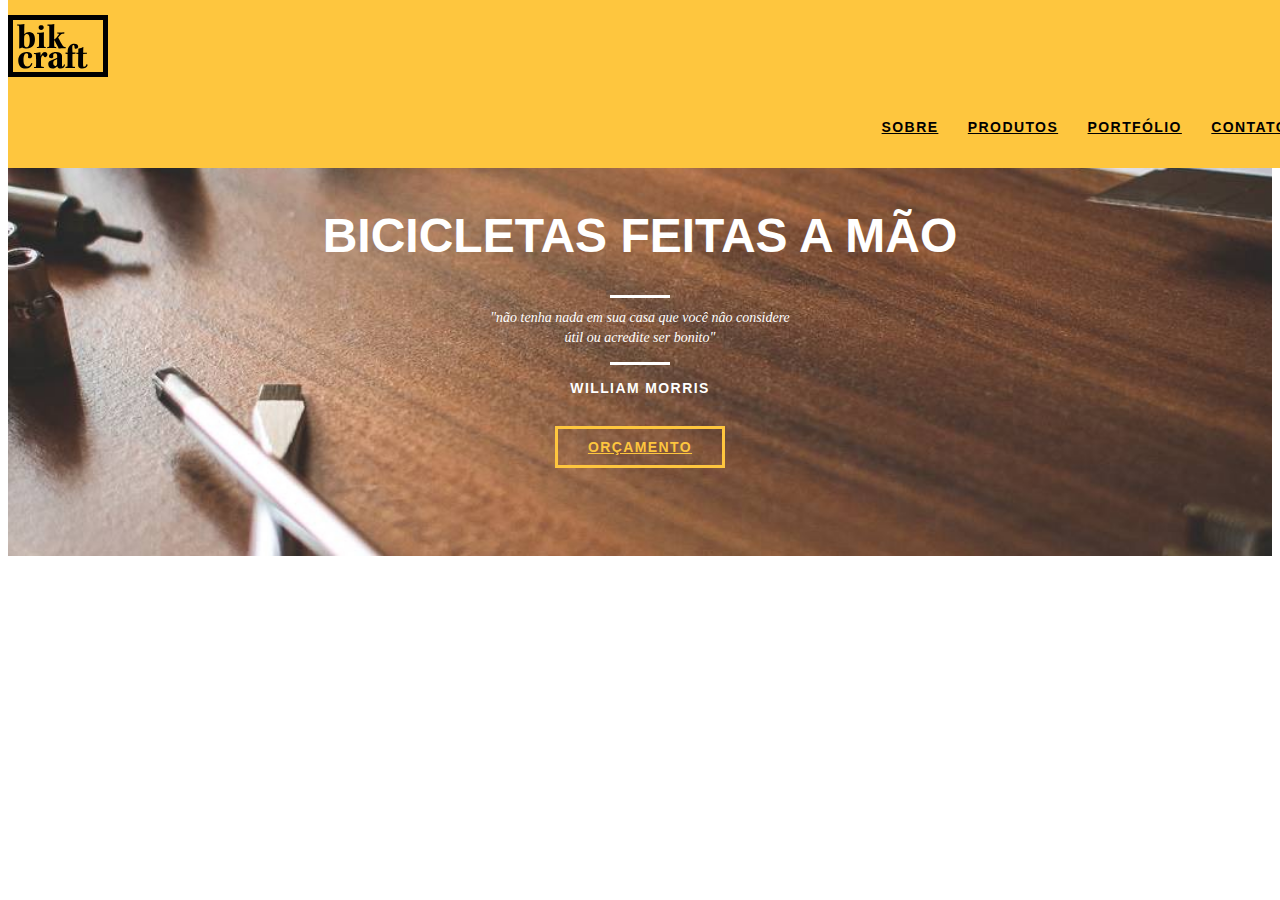
==== webBikcraft/index.html @ 849d3d32 "Introdução - Home" ====
<!DOCTYPE html>
<html lang="pt-br">
<head>
  <meta charset="UTF-8">
  <meta name="viewport" content="width=device-width, initial-scale=1.0">
  <title>Bikcraft</title>

  <!-- Estilos CSS-->
  <link rel="stylesheet" href="css/normalize.css">
  <link rel="stylesheet" href="css/reset.css">
  <link rel="stylesheet" href="css/grid.css">
  <link rel="stylesheet" href="css/style.css">
  
</head>
<body>

  <!-- HEADER -->
  <header class="header">
    <div class="container">
      <a href="index.html" class="grid-4">
        <img src="img/bikcraft.svg" alt="Bikcraft">
      </a>
      <nav class="grid-12 header_menu">
        <ul>
          <li><a href="about.html">Sobre</a></li>
          <li><a href="products.html">Produtos</a></li>
          <li><a href="portfolio.html">Portfólio</a></li>
          <li><a href="contact.html">Contato</a></li>
        </ul>
      </nav>
    </div>
  </header>

  <!-- INTRODUCTION -->
  <section class="introduction">
    <div class="container">
      <h1>Bicicletas Feitas a Mão</h1>
      <blockquote class="quote-external">
        <p>
          "não tenha nada em sua casa que você nâo considere útil ou acredite ser bonito"
        </p>
        <cite>WILLIAM MORRIS</cite>
      </blockquote>
      <a href="products.html" class="btn">Orçamento</a>
    </div>
  </section>

</body>
</html>
---- webBikcraft/css/style.css ----
/* GENERAL STYLES */

body {
  font-family: Arial, Helvetica, sans-serif;
}

p {
  font-family: Georgia, 'Times New Roman', Times, serif;
  font-size: 14px;
  line-height: 20px;
}

.btn {
  border: 3px solid #fec63e; 
  padding: 10px 30px;
  color: #fec63e;
  font-size: 14px;
  line-height: 20px;
  text-transform: uppercase;
  font-weight: bold;
  letter-spacing: .1em;
}

.btn:hover {
  color: #fff;
  border-color:#fff;
}

/* HEADER */
.header {
  position: fixed;
  top: 0;
  width: 100%;
  background: #fec63e;
  padding: 15px 0;
}

.header_menu {
  text-align: right;
}

.header_menu ul li {
  display: inline-block;
  margin-left: 25px;
  margin-top: 20px;
}

.header_menu ul li  a {
  color: #000;
  font-weight: bold;
  text-transform: uppercase;
  letter-spacing: .1em;
  font-size: 14px;
  line-height: 20px;
  padding: 10px 0;
}

.header_menu ul li  a:hover {
  color: #FFF;
}

/* INTRODUCTION */
.introduction {
  width: 100%;
  height: 380px;
  background: url("../img/bg.jpg") no-repeat center;
  background-size: cover;
  margin-top: 96px;
  text-align: center;
  padding-top: 80px;
}

.introduction h1 {
  font-size: 48px;
  color: #FFF;
  font-weight: bold;
  text-transform: uppercase;
}

.quote-external {
  max-width: 320px;
  margin: 0 auto;
  margin-bottom: 40px;
  color: white;
}

.quote-external p {
  font-style: italic;
}

.quote-external p:before, .quote-external p:after {
  content: "";
  display: block;
  width: 60px;
  height: 3px;
  background: #fff;
  margin: 14px auto 10px auto;
}

.quote-external cite {
  font-style: normal;
  font-weight: bold;
  font-size: 14px;
  letter-spacing: .1em;
}
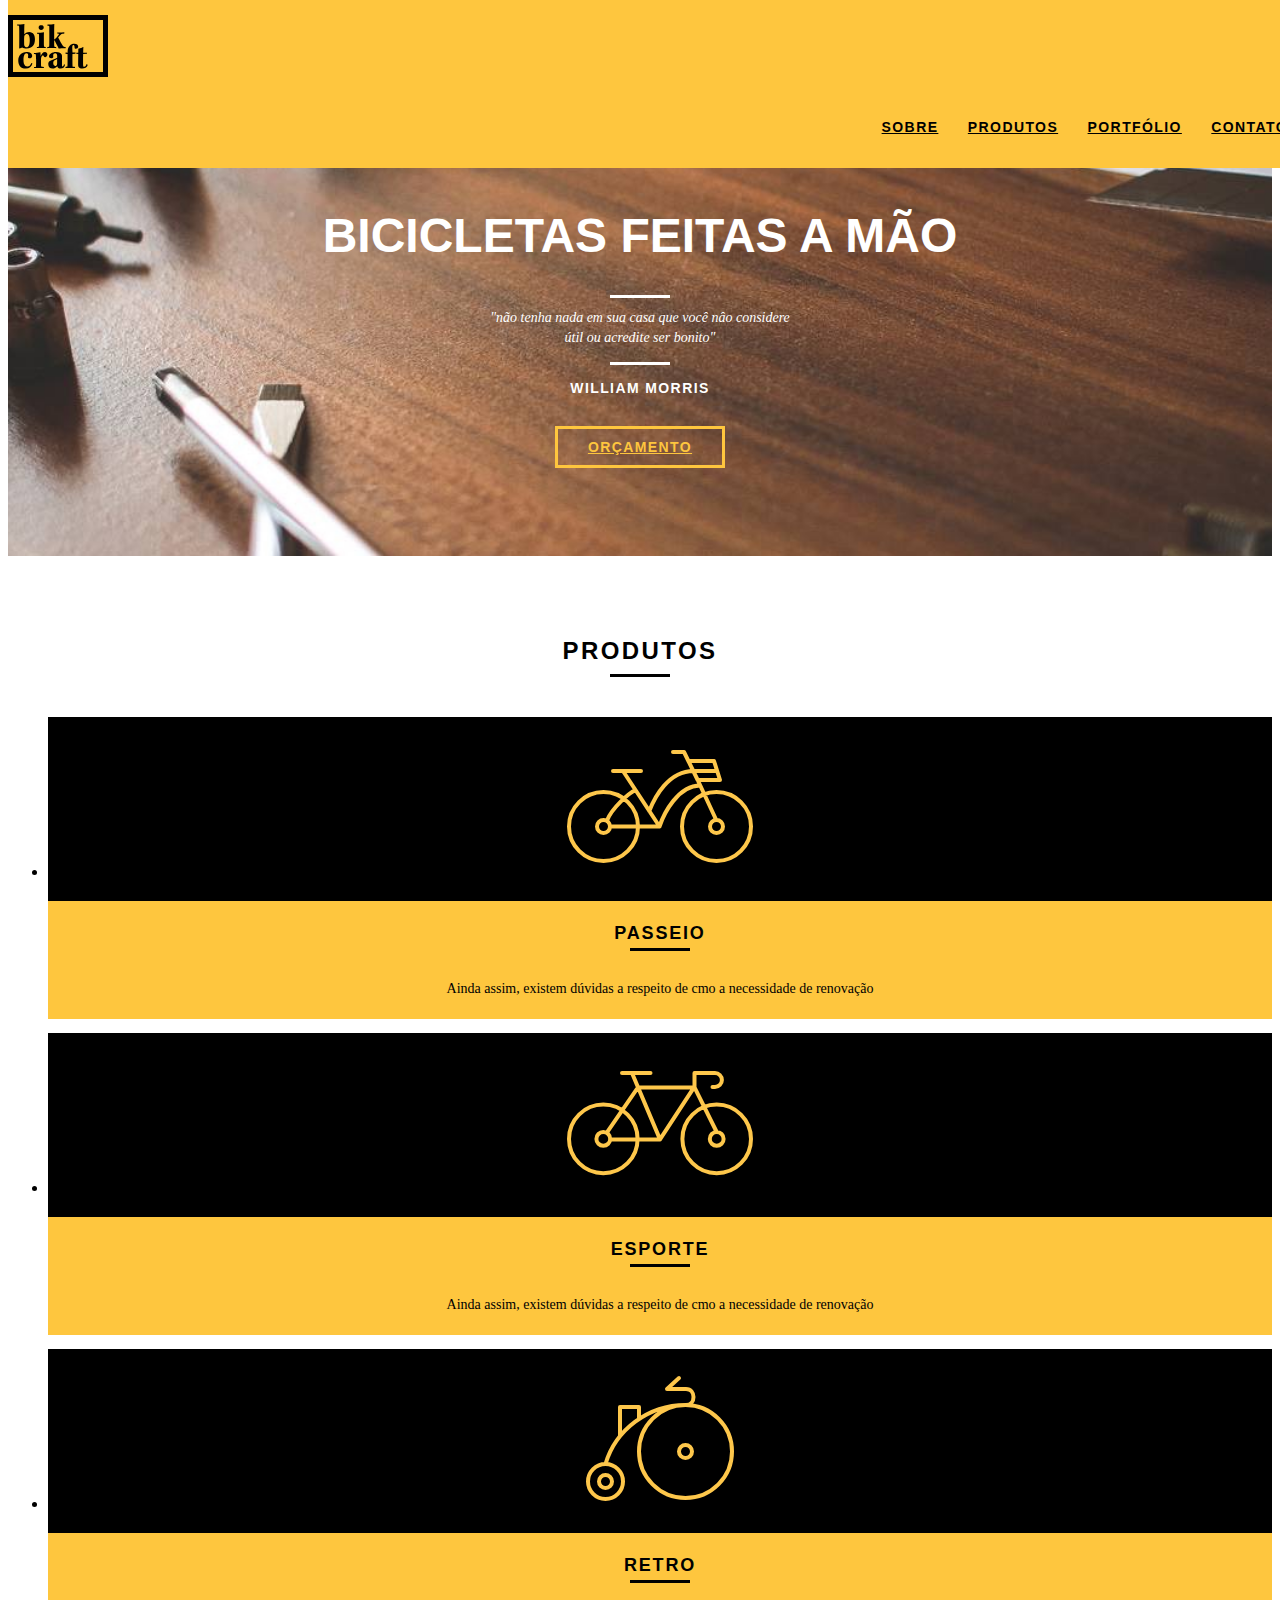
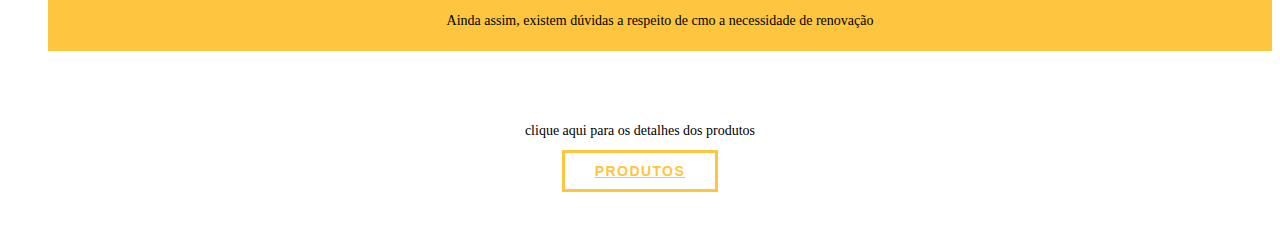
==== commit dee07406: "Produtos - Home" ====
--- a/webBikcraft/index.html
+++ b/webBikcraft/index.html
@@ -45,5 +45,43 @@
     </div>
   </section>
 
+   <!--  Products -->
+  <section class="products container"> 
+    <h2 class="subtitle">Produtos</h2>
+    <ul class="products_list">
+      
+      <!-- List of walking products -->
+      <li class="grid-1-3">
+        <div class="products_icone">
+          <img src="img/produtos/passeio.svg" alt="Bikcraft Passeio">
+        </div>
+        <h3>Passeio</h3>
+        <p>Ainda assim, existem dúvidas a respeito de cmo a necessidade de renovação</p>
+      </li>
+
+      <!-- List of sport products -->
+      <li class="grid-1-3">
+        <div class="products_icone"> 
+          <img src="img/produtos/esporte.svg" alt="Bikcraft Esporte">
+        </div>
+        <h3>Esporte</h3>
+        <p>Ainda assim, existem dúvidas a respeito de cmo a necessidade de renovação</p>
+      </li>
+
+      <!-- List of retro products -->
+      <li class="grid-1-3">
+        <div class="products_icone">
+          <img src="img/produtos/retro.svg" alt="Bikcraft Retro">
+        </div>
+        <h3>Retro</h3>
+        <p>Ainda assim, existem dúvidas a respeito de cmo a necessidade de renovação</p>
+      </li>
+    </ul>
+
+    <div class="call-to-action">
+      <p>clique aqui para os detalhes dos produtos</p>
+      <a href="products.html" class="btn btn-dark" >Produtos</a>
+    </div>
+  </section>
 </body>
 </html>--- a/webBikcraft/css/style.css
+++ b/webBikcraft/css/style.css
@@ -26,6 +26,31 @@
   border-color:#fff;
 }
 
+.btn.btn-dark:hover {
+  color: #000;
+  border-color:#000;
+}
+
+.subtitle{
+  font-size: 24px;
+  line-height: 30px;
+  font-weight: bold;
+  letter-spacing: .1em;
+  color: #000;
+  text-transform: uppercase;
+  text-align: center;
+  margin-bottom: 40px;
+}
+
+.subtitle:after {
+  content: "";
+  display: block;
+  width: 60px;
+  height: 3px;
+  background: #000;
+  margin: 8px auto ;
+}
+
 /* HEADER */
 .header {
   position: fixed;
@@ -33,6 +58,7 @@
   width: 100%;
   background: #fec63e;
   padding: 15px 0;
+  z-index: 10;
 }
 
 .header_menu {
@@ -103,3 +129,51 @@
   font-size: 14px;
   letter-spacing: .1em;
 }
+
+
+/* PRODUCTS */
+.products {
+  padding: 60px 0;
+}
+
+.products_list li {
+  background: #fec63e;
+  text-align: center;
+}
+
+.products_list li  h3 {
+  font-weight: bold;
+  font-size: 18px;
+  line-height: 25px;
+  text-transform: uppercase;
+  letter-spacing: .1em;
+  margin-top: 20px;
+}
+
+.products_list li  h3:after {
+  content: "";
+  display: block;
+  width: 60px;
+  height: 3px;
+  background: #000;
+  margin: 2px auto ;
+}
+
+.products_list li  p {
+  padding: 10px 20px 20px 20px;
+}
+
+.products_icone {
+  background: #000;
+  padding: 20px;
+}
+
+.call-to-action {
+  padding-top: 40px;
+  text-align: center;
+  clear: both;
+}
+
+.call-to-action p {
+  margin-bottom: 20PX;
+}
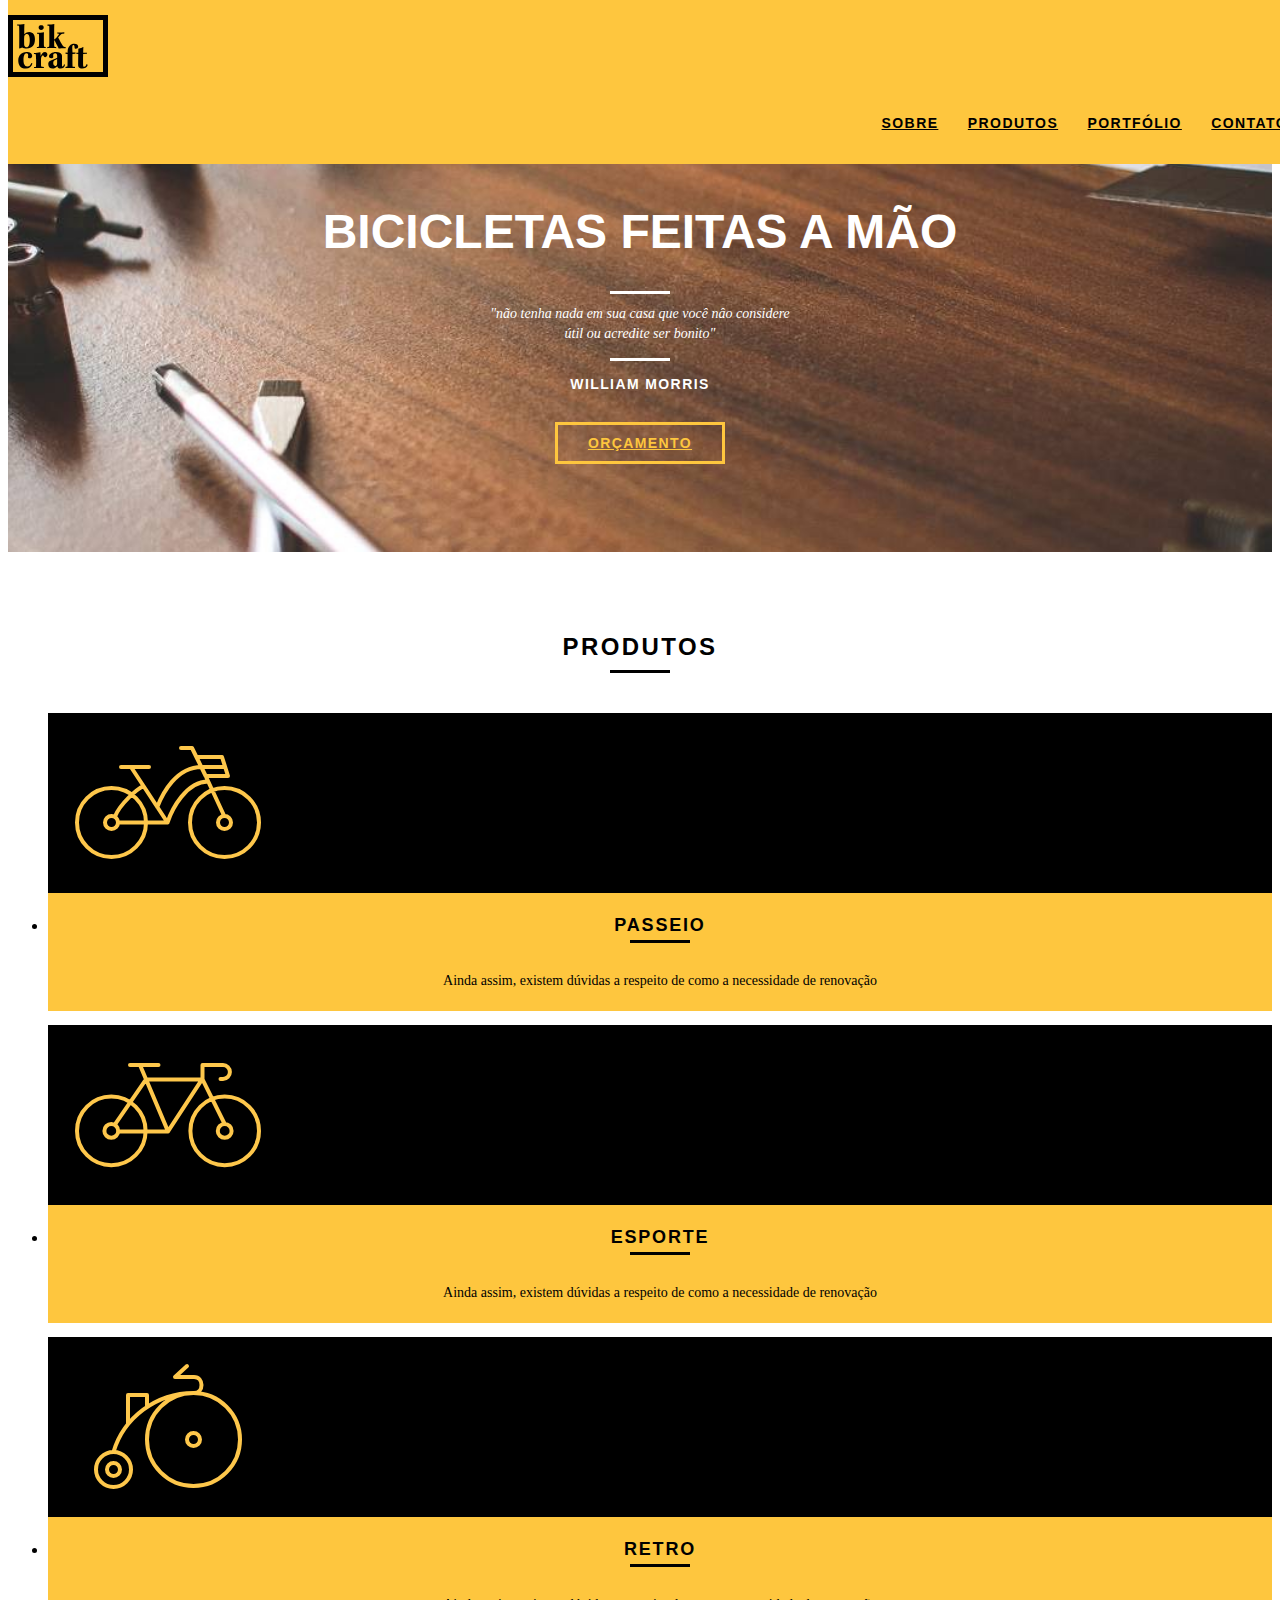
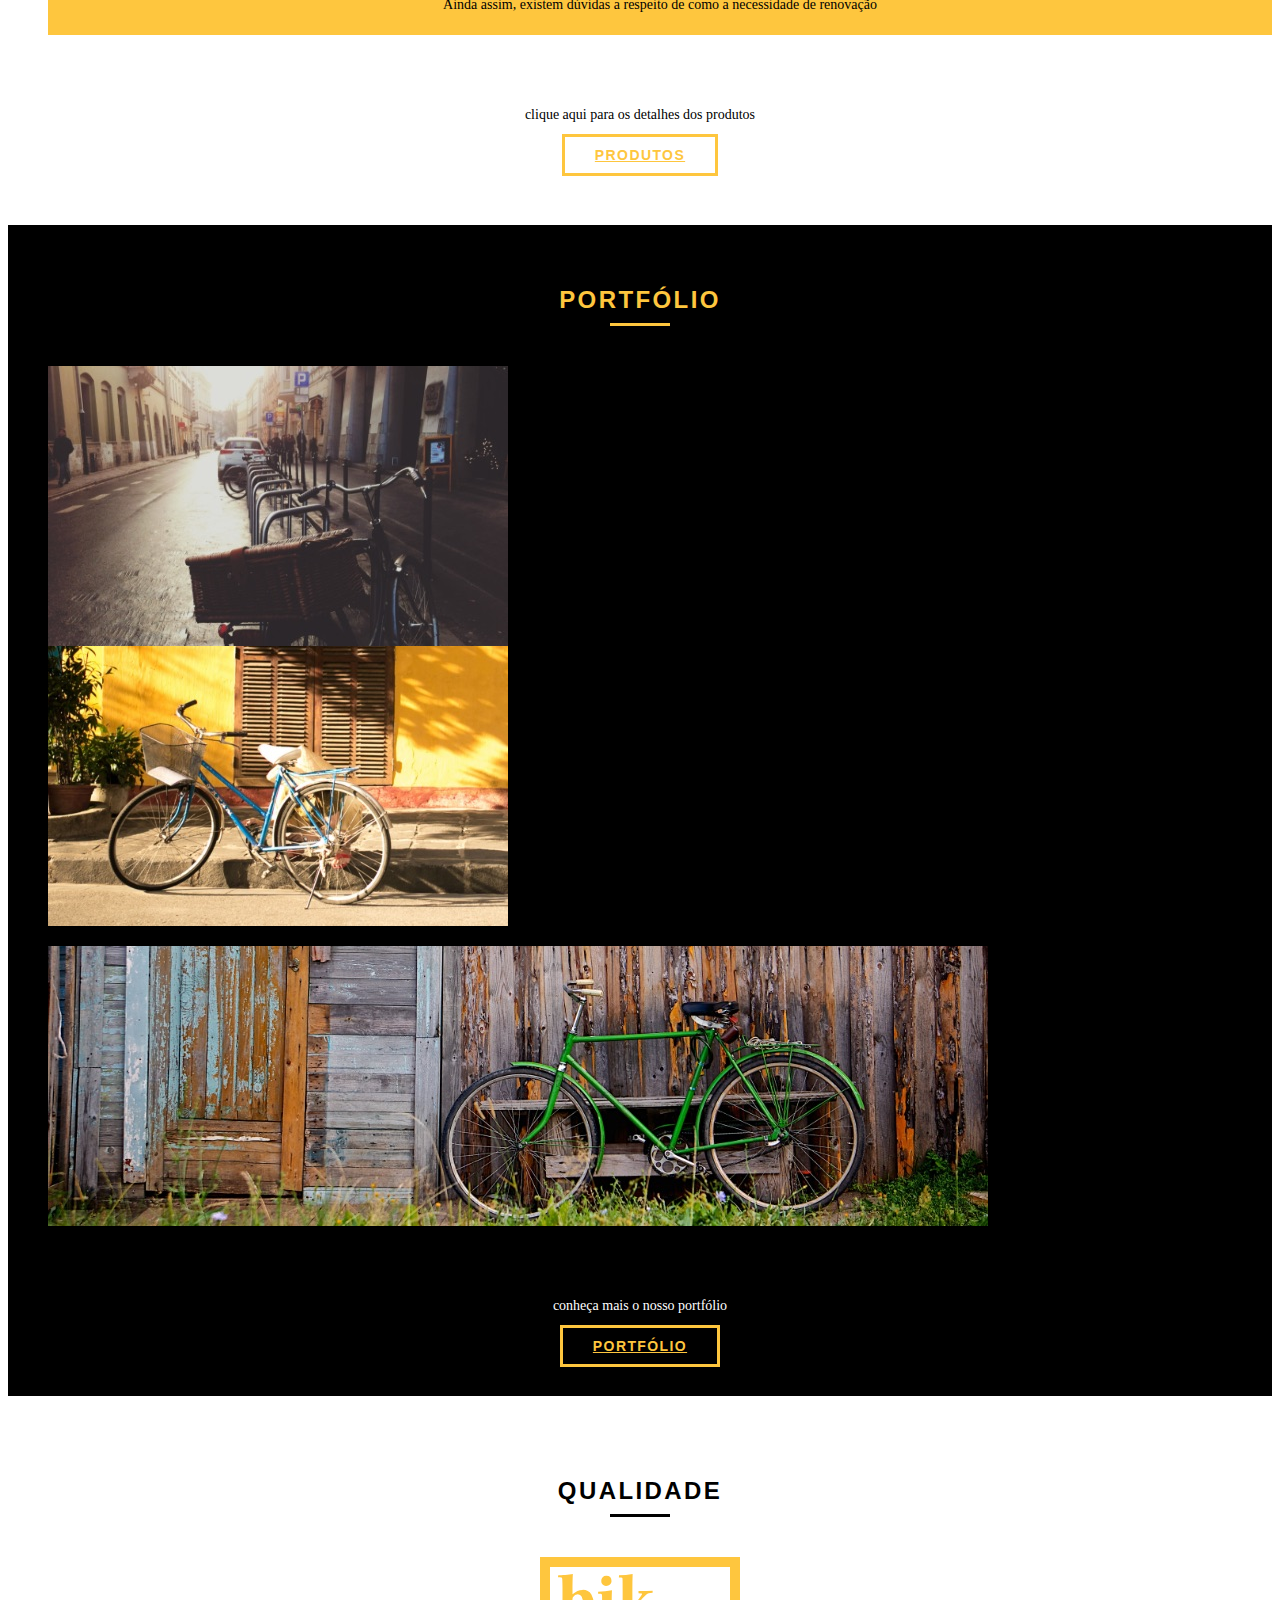
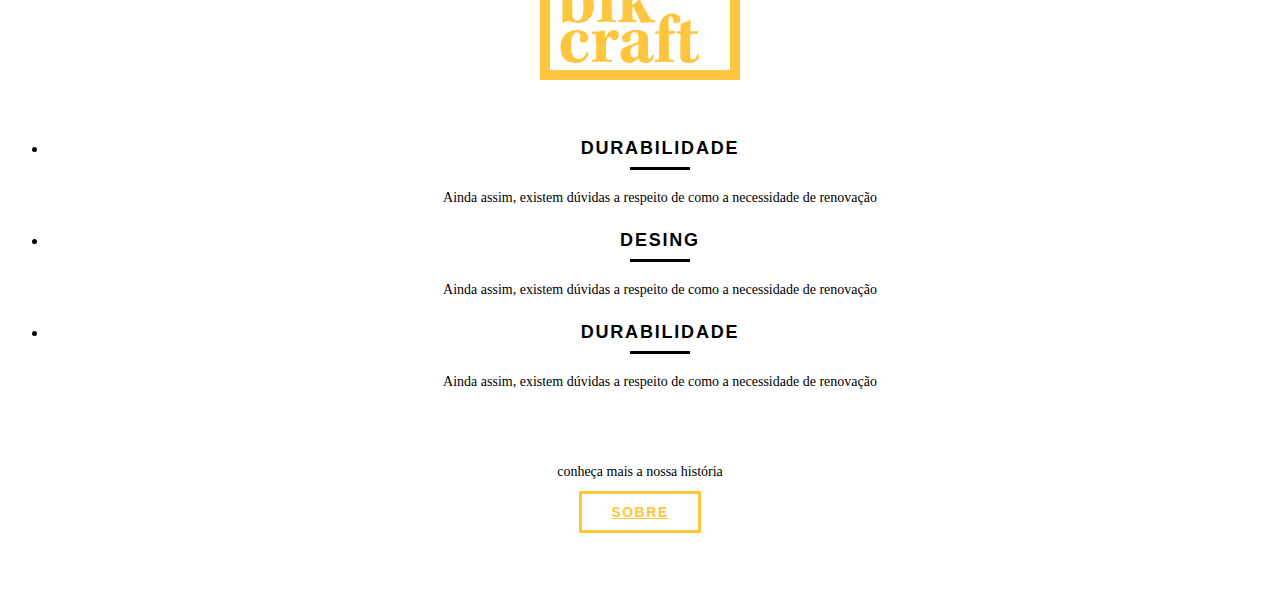
==== commit 84c53b9b: "Qualidade - Home" ====
--- a/webBikcraft/index.html
+++ b/webBikcraft/index.html
@@ -56,7 +56,7 @@
           <img src="img/produtos/passeio.svg" alt="Bikcraft Passeio">
         </div>
         <h3>Passeio</h3>
-        <p>Ainda assim, existem dúvidas a respeito de cmo a necessidade de renovação</p>
+        <p>Ainda assim, existem dúvidas a respeito de como a necessidade de renovação</p>
       </li>
 
       <!-- List of sport products -->
@@ -65,7 +65,7 @@
           <img src="img/produtos/esporte.svg" alt="Bikcraft Esporte">
         </div>
         <h3>Esporte</h3>
-        <p>Ainda assim, existem dúvidas a respeito de cmo a necessidade de renovação</p>
+        <p>Ainda assim, existem dúvidas a respeito de como a necessidade de renovação</p>
       </li>
 
       <!-- List of retro products -->
@@ -74,7 +74,7 @@
           <img src="img/produtos/retro.svg" alt="Bikcraft Retro">
         </div>
         <h3>Retro</h3>
-        <p>Ainda assim, existem dúvidas a respeito de cmo a necessidade de renovação</p>
+        <p>Ainda assim, existem dúvidas a respeito de como a necessidade de renovação</p>
       </li>
     </ul>
 
@@ -83,5 +83,52 @@
       <a href="products.html" class="btn btn-dark" >Produtos</a>
     </div>
   </section>
+
+  <!-- Portfolio -->
+  <section class="portfolio">
+    <div class="container">
+      <h2 class="subtitle">Portfólio</h2>
+      <ul class="portfolio_list">
+        <li class="grid-8"><img src="img/portfolio/retro.jpg" alt="Bicicleta Retro"></li>
+        <li class="grid-8"><img src="img/portfolio/passeio.jpg" alt="Bicicleta Passeio"></li>
+        <li class="grid-16"><img src="img/portfolio/esporte.jpg" alt="Bicicleta Esporte"></li>
+      </ul>
+
+      <div class="call-to-action">
+        <p>conheça mais o nosso portfólio</p>
+        <a href="portfolio.html" class="btn" >Portfólio</a>
+      </div>
+    </div>
+  </section>
+
+  <!-- Qualit -->
+  <section class="quality container">
+    <h2 class="subtitle">Qualidade</h2>
+    <img src="img/bikcraft-qualidade.svg" alt="Bikcraft Qualidade">
+    <ul class="quality_list">
+      <!-- Durability -->
+      <li class="grid-1-3">
+        <h3>Durabilidade</h3>
+        <p>Ainda assim, existem dúvidas a respeito de como a necessidade de renovação</p>
+      </li>
+
+      <!-- Desing -->
+      <li class="grid-1-3">
+        <h3>Desing</h3>
+        <p>Ainda assim, existem dúvidas a respeito de como a necessidade de renovação</p>
+      </li>
+
+      <!-- Sustainability -->
+      <li class="grid-1-3">
+        <h3>Durabilidade</h3>
+        <p>Ainda assim, existem dúvidas a respeito de como a necessidade de renovação</p>
+      </li>
+    </ul>
+
+    <div class="call-to-action">
+      <p>conheça mais a nossa história</p>
+      <a href="about.html" class="btn btn-dark" >Sobre</a>
+    </div>
+  </section>
 </body>
 </html>--- a/webBikcraft/css/style.css
+++ b/webBikcraft/css/style.css
@@ -8,6 +8,10 @@
   font-family: Georgia, 'Times New Roman', Times, serif;
   font-size: 14px;
   line-height: 20px;
+}
+
+img {
+  display: block;
 }
 
 .btn {
@@ -91,7 +95,7 @@
   height: 380px;
   background: url("../img/bg.jpg") no-repeat center;
   background-size: cover;
-  margin-top: 96px;
+  margin-top: 92px;
   text-align: center;
   padding-top: 80px;
 }
@@ -177,3 +181,75 @@
 .call-to-action p {
   margin-bottom: 20PX;
 }
+
+
+/* PORTFOLIO */
+.portfolio {
+  width: 100%;
+  background: #000;
+  padding: 40px 0;
+}
+
+.portfolio .subtitle {
+  color: #fec63e;
+}
+
+.portfolio .subtitle:after {
+  background: #fec63e; 
+}
+
+.portfolio_list li:last-child {
+  margin-top: 20px;
+}
+
+.portfolio .call-to-action p {
+  color: #fff;
+}
+
+/* QUALITY */
+.quality {
+  padding: 60px 0;
+}
+
+.quality:after {
+  content: "";
+  width: 634px;
+  height: 83px;
+  display: block;
+  background: url("../img/linhas.svg") no-repeat center;
+  position: absolute;
+  top: 209px;
+  right: 162px;
+  z-index: -1;
+}
+
+.quality img {
+  margin: 0 auto;
+}
+
+.quality_list {
+  padding-top: 20px;
+}
+
+.quality_list li {
+  text-align: center;
+  padding: 0 40px;
+}
+
+.quality_list li  h3 {
+  font-weight: bold;
+  font-size: 18px;
+  line-height: 25px;
+  text-transform: uppercase;
+  letter-spacing: .1em;
+  margin-top: 20px;
+}
+
+.quality_list li  h3:after {
+  content: "";
+  display: block;
+  width: 60px;
+  height: 3px;
+  background: #000;
+  margin: 6px auto ;
+}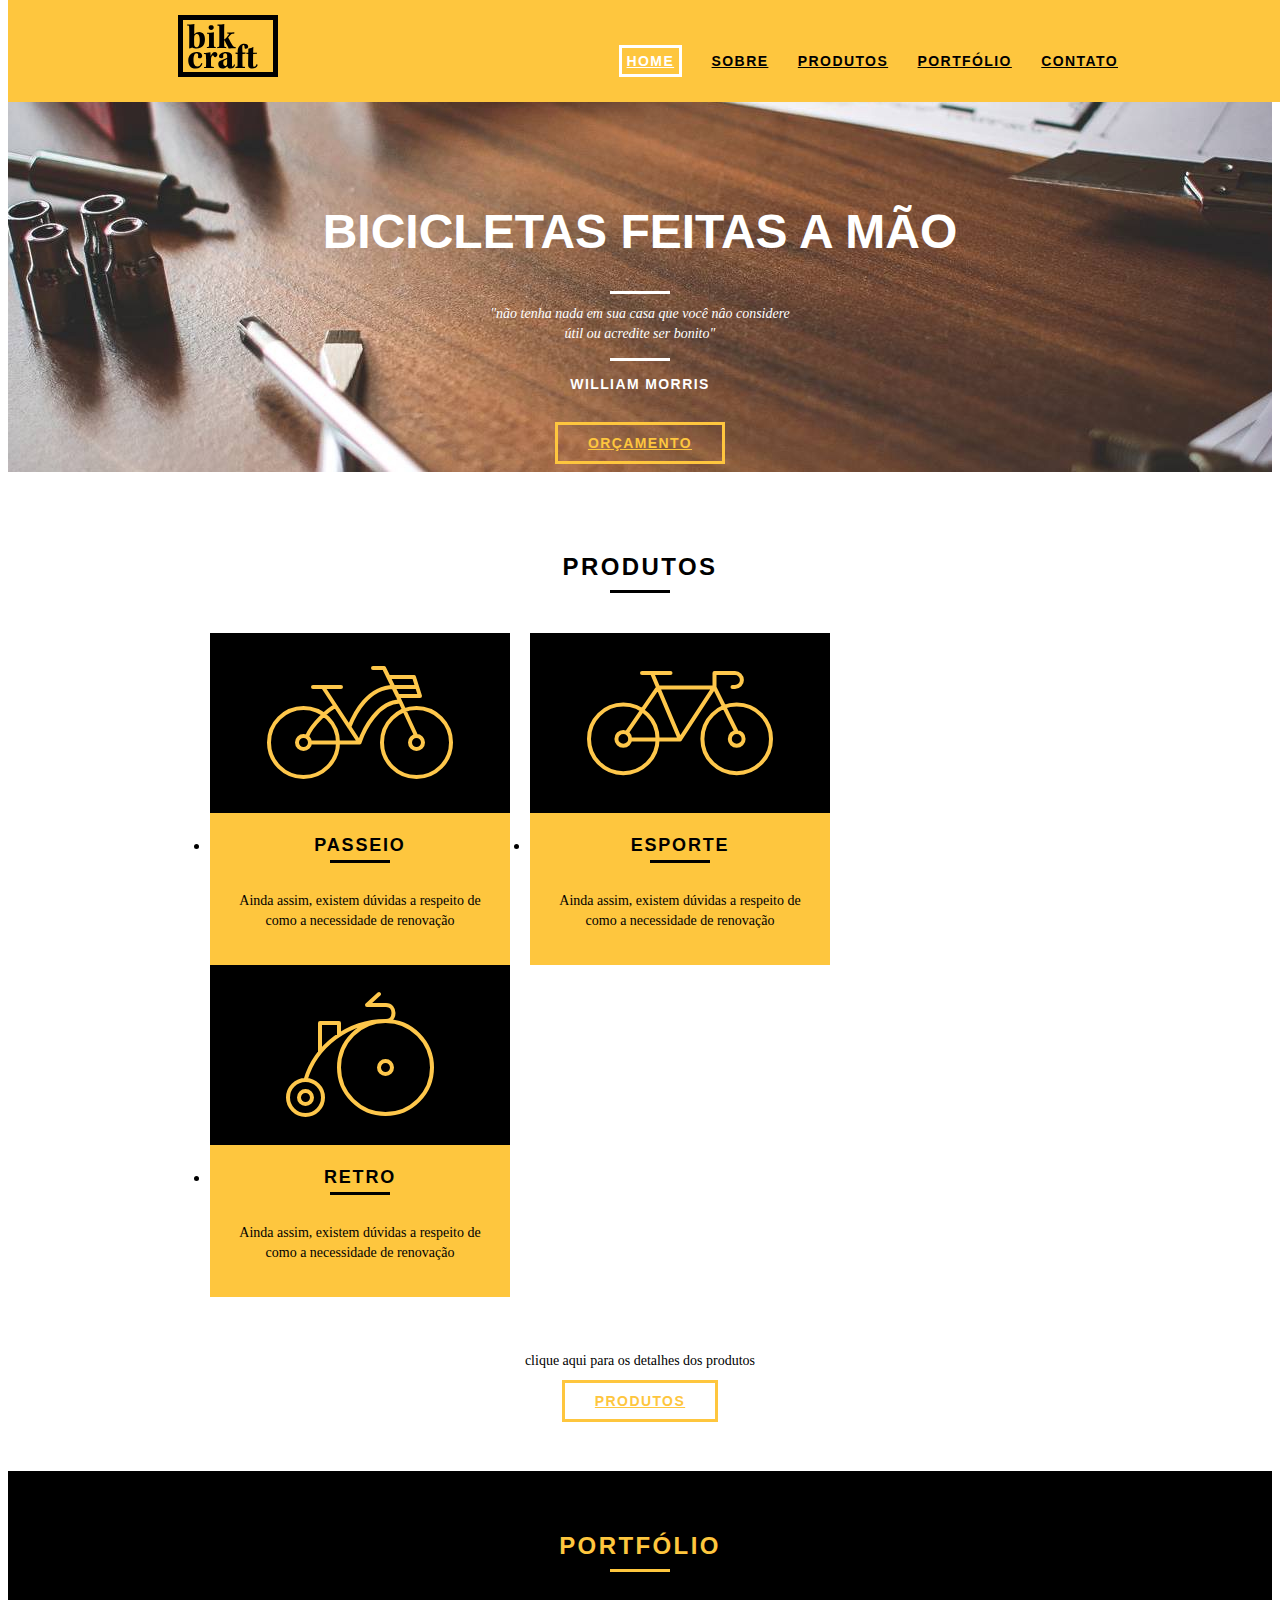
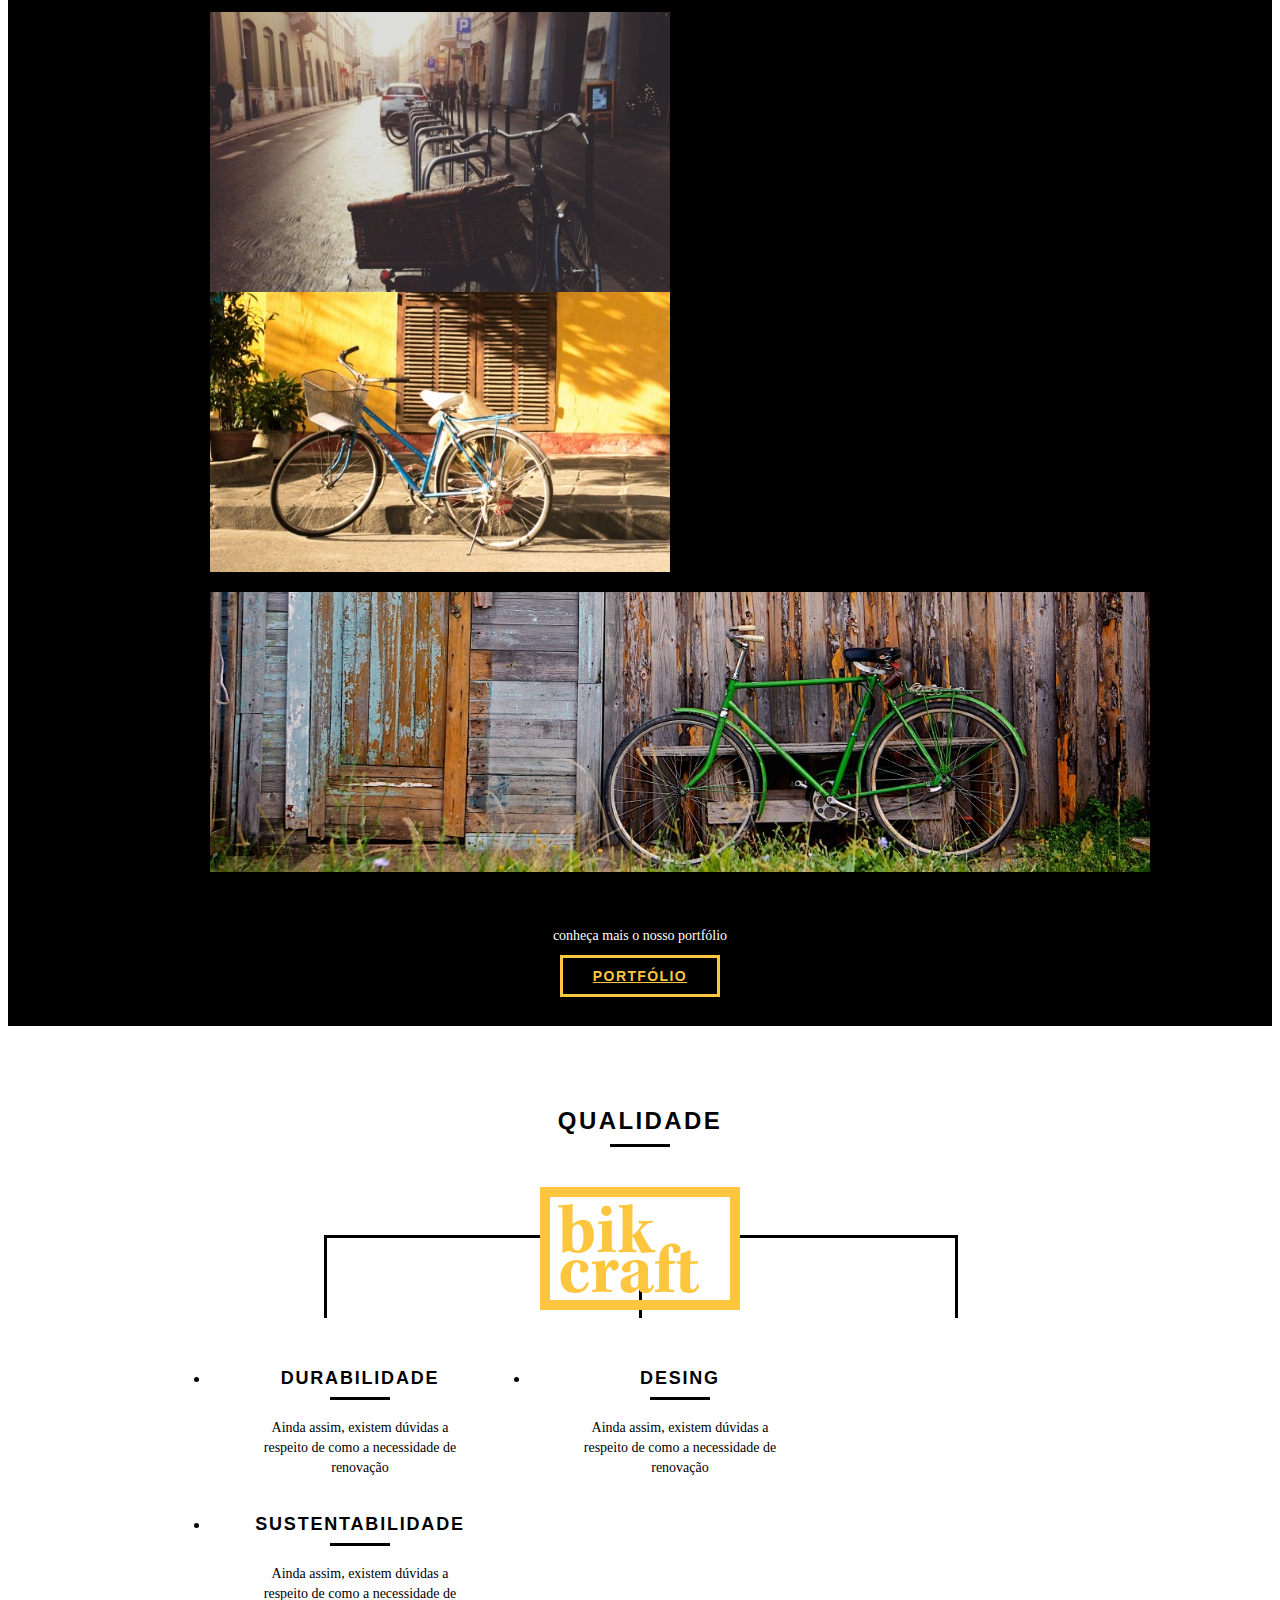
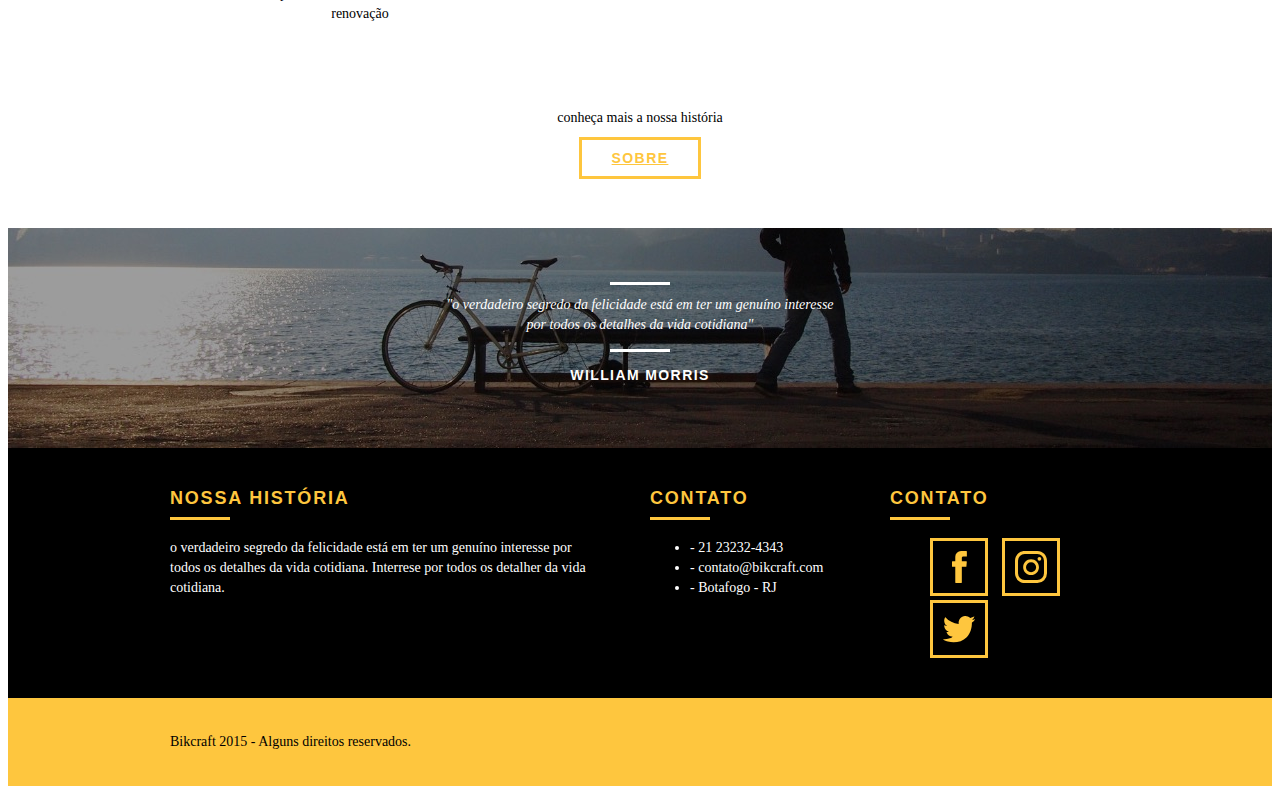
==== commit f4c51b7a: "Header - Responsivo" ====
--- a/webBikcraft/index.html
+++ b/webBikcraft/index.html
@@ -3,13 +3,14 @@
 <head>
   <meta charset="UTF-8">
   <meta name="viewport" content="width=device-width, initial-scale=1.0">
-  <title>Bikcraft</title>
+  <title>Bikcraft - Home</title>
 
   <!-- Estilos CSS-->
   <link rel="stylesheet" href="css/normalize.css">
   <link rel="stylesheet" href="css/reset.css">
   <link rel="stylesheet" href="css/grid.css">
   <link rel="stylesheet" href="css/style.css">
+  <link rel="stylesheet" href="css/responsivo.css">
   
 </head>
 <body>
@@ -22,6 +23,7 @@
       </a>
       <nav class="grid-12 header_menu">
         <ul>
+          <li><a href="index.html" class="active_menu">Home</a></li>
           <li><a href="about.html">Sobre</a></li>
           <li><a href="products.html">Produtos</a></li>
           <li><a href="portfolio.html">Portfólio</a></li>
@@ -45,7 +47,7 @@
     </div>
   </section>
 
-   <!--  Products -->
+   <!-- PRODUCTS -->
   <section class="products container"> 
     <h2 class="subtitle">Produtos</h2>
     <ul class="products_list">
@@ -84,7 +86,7 @@
     </div>
   </section>
 
-  <!-- Portfolio -->
+  <!-- PORTFOLIO -->
   <section class="portfolio">
     <div class="container">
       <h2 class="subtitle">Portfólio</h2>
@@ -101,7 +103,7 @@
     </div>
   </section>
 
-  <!-- Qualit -->
+  <!-- QUALITY -->
   <section class="quality container">
     <h2 class="subtitle">Qualidade</h2>
     <img src="img/bikcraft-qualidade.svg" alt="Bikcraft Qualidade">
@@ -120,7 +122,7 @@
 
       <!-- Sustainability -->
       <li class="grid-1-3">
-        <h3>Durabilidade</h3>
+        <h3>Sustentabilidade</h3>
         <p>Ainda assim, existem dúvidas a respeito de como a necessidade de renovação</p>
       </li>
     </ul>
@@ -130,5 +132,76 @@
       <a href="about.html" class="btn btn-dark" >Sobre</a>
     </div>
   </section>
+  
+  <section class="break">
+    <blockquote class="quote-external container">
+      <p>
+        "o verdadeiro segredo da felicidade está em ter um genuíno interesse por todos os detalhes da vida cotidiana"
+      </p>
+      <cite>WILLIAM MORRIS</cite>
+    </blockquote>
+  </section>
+
+  <!-- FOOTER -->
+  <footer>
+    <div class="footer">
+      <div class="container">
+
+        <!-- About Us -->
+        <div class="grid-8 footer_about">
+          <h3>Nossa História</h3>
+          <p>
+            o verdadeiro segredo da felicidade está em ter um genuíno interesse por todos os detalhes da vida cotidiana.
+            Interrese por todos os detalher da vida cotidiana.
+          </p>
+        </div>
+
+        <!-- Contact -->
+        <div class="grid-4 footer_contact">
+          <h3>Contato</h3>
+          <ul>
+            <li>- 21 23232-4343</li>
+            <li>- contato@bikcraft.com</li>
+            <li>- Botafogo - RJ</li>
+          </ul>
+        </div>
+
+        <!-- Social Medias -->
+        <div class="grid-4 footer_midias">
+          <h3>Contato</h3>
+          <ul>
+            <!-- Facebook -->
+            <li>
+              <a href="http://facebook.com" target="_blank">
+                <img src="img/redes-sociais/facebook.svg" alt="Facebook">
+              </a>
+            </li>
+
+            <!-- Instagram -->
+            <li>
+              <a href="http://instagram.com" target="_blank">
+                <img src="img/redes-sociais/instagram.svg" alt="Instagram">
+              </a>
+            </li>
+
+            <!-- Twitter -->
+            <li>
+              <a href="http://twitter.com" target="_blank">
+                <img src="img/redes-sociais/twitter.svg" alt="Twitter">
+              </a>
+            </li>
+          </ul>
+        </div>
+
+      </div>
+    </div>
+
+    <!-- COPYRIGHT -->
+    <div class="copy">
+      <div class="container">
+        <p class="grid-16">Bikcraft 2015 - Alguns direitos reservados.</p>
+      </div>
+    </div>
+  </footer>
 </body>
 </html>--- a/webBikcraft/css/grid.css
+++ b/webBikcraft/css/grid.css
@@ -0,0 +1,84 @@
+*, *:before, *:after {
+  -webkit-box-sizing: border-box; 
+  -moz-box-sizing: border-box; 
+  box-sizing: border-box;
+}
+
+.container {
+	width: 960px;
+	margin: 0 auto;
+	padding: 0px;
+	position: relative;
+}
+
+.container:after, .container:before {
+	content: " ";
+	display: table;
+}
+
+.container:after {
+	clear: both;
+}
+
+.grid-1, .grid-2, .grid-3, .grid-4, .grid-5, .grid-6, .grid-7, .grid-8, .grid-9, .grid-10, .grid-11, .grid-12, .grid-13, .grid-14, .grid-15, .grid-16, .grid-1-3 {
+	float: left;
+	margin-left: 10px;
+	margin-right: 10px;
+}
+
+.grid-1 	{width: 40px;}
+.grid-2 	{width: 100px;}
+.grid-3 	{width: 160px;}
+.grid-4 	{width: 220px;}
+.grid-5 	{width: 280px;}
+.grid-6 	{width: 340px;}
+.grid-7 	{width: 400px;}
+.grid-8 	{width: 460px;}
+.grid-9 	{width: 520px;}
+.grid-10 	{width: 580px;}
+.grid-11 	{width: 640px;}
+.grid-12 	{width: 700px;}
+.grid-13 	{width: 760px;}
+.grid-14 	{width: 820px;}
+.grid-15 	{width: 880px;}
+.grid-16 	{width: 940px;}
+.grid-1-3	{width: 300px;}
+
+@media only screen and (min-width: 788px) and (max-width: 979px) {
+
+	.container {
+		width: 768px;
+	}
+
+	.grid-1		{width: 28px;}
+	.grid-2		{width: 76px;}
+	.grid-3		{width: 124px;}
+	.grid-4		{width: 172px;}
+	.grid-5		{width: 220px;}
+	.grid-6		{width: 268px;}
+	.grid-7		{width: 316px;}
+	.grid-8		{width: 364px;}
+	.grid-9		{width: 412px;}
+	.grid-10	{width: 460px;}
+	.grid-11	{width: 508px;}
+	.grid-12	{width: 556px;}
+	.grid-13	{width: 604px;}
+	.grid-14	{width: 652px;}
+	.grid-15	{width: 700px;}
+	.grid-16	{width: 748px;}
+	.grid-1-3	{width: 236px;}
+
+}
+
+@media only screen and (max-width: 787px) {
+
+	.container {
+		width: 300px;
+	}
+
+	.grid-1, .grid-2, .grid-3, .grid-4, .grid-5, .grid-6, .grid-7, .grid-8, .grid-9, .grid-10, .grid-11, .grid-12, .grid-13, .grid-14, .grid-15, .grid-16, .grid-1-3 {
+		width: 300px;
+		margin: 0 0 20px 0;
+		float: none;
+	}
+}--- a/webBikcraft/css/style.css
+++ b/webBikcraft/css/style.css
@@ -12,6 +12,7 @@
 
 img {
   display: block;
+  max-width: 100%;
 }
 
 .btn {
@@ -55,6 +56,25 @@
   margin: 8px auto ;
 }
 
+.subtitle-internal {
+  font-size: 24px;
+  line-height: 30px;
+  font-weight: bold;
+  letter-spacing: .1em;
+  color: #000;
+  text-transform: uppercase;
+  margin-bottom: 20px;
+}
+
+.subtitle-internal:after {
+  content: "";
+  display: block;
+  width: 60px;
+  height: 3px;
+  background: #000;
+  margin: 8px 0;
+}
+
 /* HEADER */
 .header {
   position: fixed;
@@ -87,6 +107,12 @@
 
 .header_menu ul li  a:hover {
   color: #FFF;
+}
+
+.header_menu ul li  a.active_menu {
+  color: #fff;
+  border: #fff solid 3px;
+  padding: 5px;
 }
 
 /* INTRODUCTION */
@@ -134,6 +160,30 @@
   letter-spacing: .1em;
 }
 
+/* INTRODUCTION-INTERNAL */
+.introduction-internal {
+  width: 100%;
+  margin-top: 92px;
+  height: 160px;
+  text-align: center;
+  color: #fff;
+  padding-top: 30px;
+}
+
+.introduction-internal  h1 {
+  font-size: 36px;
+  font-weight: bold;
+  text-transform: uppercase;
+}
+
+.introduction-internal h1:after {
+  content: "";
+  display: block;
+  width: 60px;
+  height: 3px;
+  background: #fff;
+  margin: 6px auto 10px auto;
+}
 
 /* PRODUCTS */
 .products {
@@ -143,6 +193,10 @@
 .products_list li {
   background: #fec63e;
   text-align: center;
+}
+
+.products_list li img {
+  margin: 0 auto;
 }
 
 .products_list li  h3 {
@@ -229,6 +283,7 @@
 
 .quality_list {
   padding-top: 20px;
+  overflow: auto;
 }
 
 .quality_list li {
@@ -252,4 +307,76 @@
   height: 3px;
   background: #000;
   margin: 6px auto ;
-}+}
+
+/* BREAK */
+.break {
+  width: 100%;
+  height: 220px;
+  background: url("../img/bg-footer.jpg") no-repeat center;
+  background-size: cover;
+  text-align: center;
+  padding-top: 40px;
+}
+
+.break .quote-external {
+  max-width: 400px;
+}
+
+/* FOOTER */
+.footer {
+  width: 100%;
+  background: #000;
+  color: #fff;
+  padding: 20px 0;
+}
+
+.footer h3 {
+  font-size: 18px;
+  line-height: 25px;
+  color: #fec63e;
+  text-transform: uppercase;
+  letter-spacing: .1em;
+  font-weight: bold;
+}
+
+.footer h3:after {
+  content: "";
+  display: block;
+  width: 60px;
+  height: 3px;
+  background: #fec63e;
+  margin: 6px 0 12px 0;
+}
+
+.footer_about {
+  padding-right: 40px;
+}
+
+.footer_contact  ul li {
+  font-size: 14px;
+  line-height: 20px;
+  font-family: Georgia, 'Times New Roman', serif;
+}
+
+.footer_midias ul li {
+  display: inline-block;
+  margin-right: 10px;
+}
+
+.footer_midias ul li a {
+  border: 3px solid #fec63e;
+  display: block;
+  padding: 10px;
+}
+
+.footer_midias ul li a:hover {
+  border-color: #fff;
+}
+
+/* COPYRIGHT */
+.copy {
+  width: 100%;
+  background: #fec63e;
+  padding: 20px 0;
+}
--- a/webBikcraft/css/responsivo.css
+++ b/webBikcraft/css/responsivo.css
@@ -0,0 +1,57 @@
+/* TABLETS STYLES */
+@media only screen and (min-width: 788px) and (max-width: 979px) {
+
+  
+
+}
+
+/* SMARTPHONES STYLES */
+@media only screen and (max-width: 787px) {
+
+  /* HEADER */
+  .header {
+    position: relative;
+    padding: 0;
+  }
+
+  .header img {
+    margin: 0 auto 10px auto;
+  }
+
+  .header_menu {
+    text-align: center;
+  }
+
+  .header_menu ul li {
+    margin: 5px;
+  }
+
+  .header_menu ul li  a {
+    border: 4px solid #000;
+    width: 136px;
+    display: block;
+    float: left;
+  }
+
+  .header_menu ul li  a.active_menu {
+    border: 4px solid #fff;
+    border-radius: 0px;
+    width: 140px;
+    padding: 10px;
+    display: block;
+    float: left;
+  }
+
+  .header_menu ul li  a:hover {
+    border-color: #fff;
+  }
+
+
+  /* INTRODUCTION */  
+  .introduction {
+    background: url("../img/bg-mobile.jpg") no-repeat center;
+    background-size: cover;
+    margin-top: 0px;
+    padding-top: 20px;
+  }
+}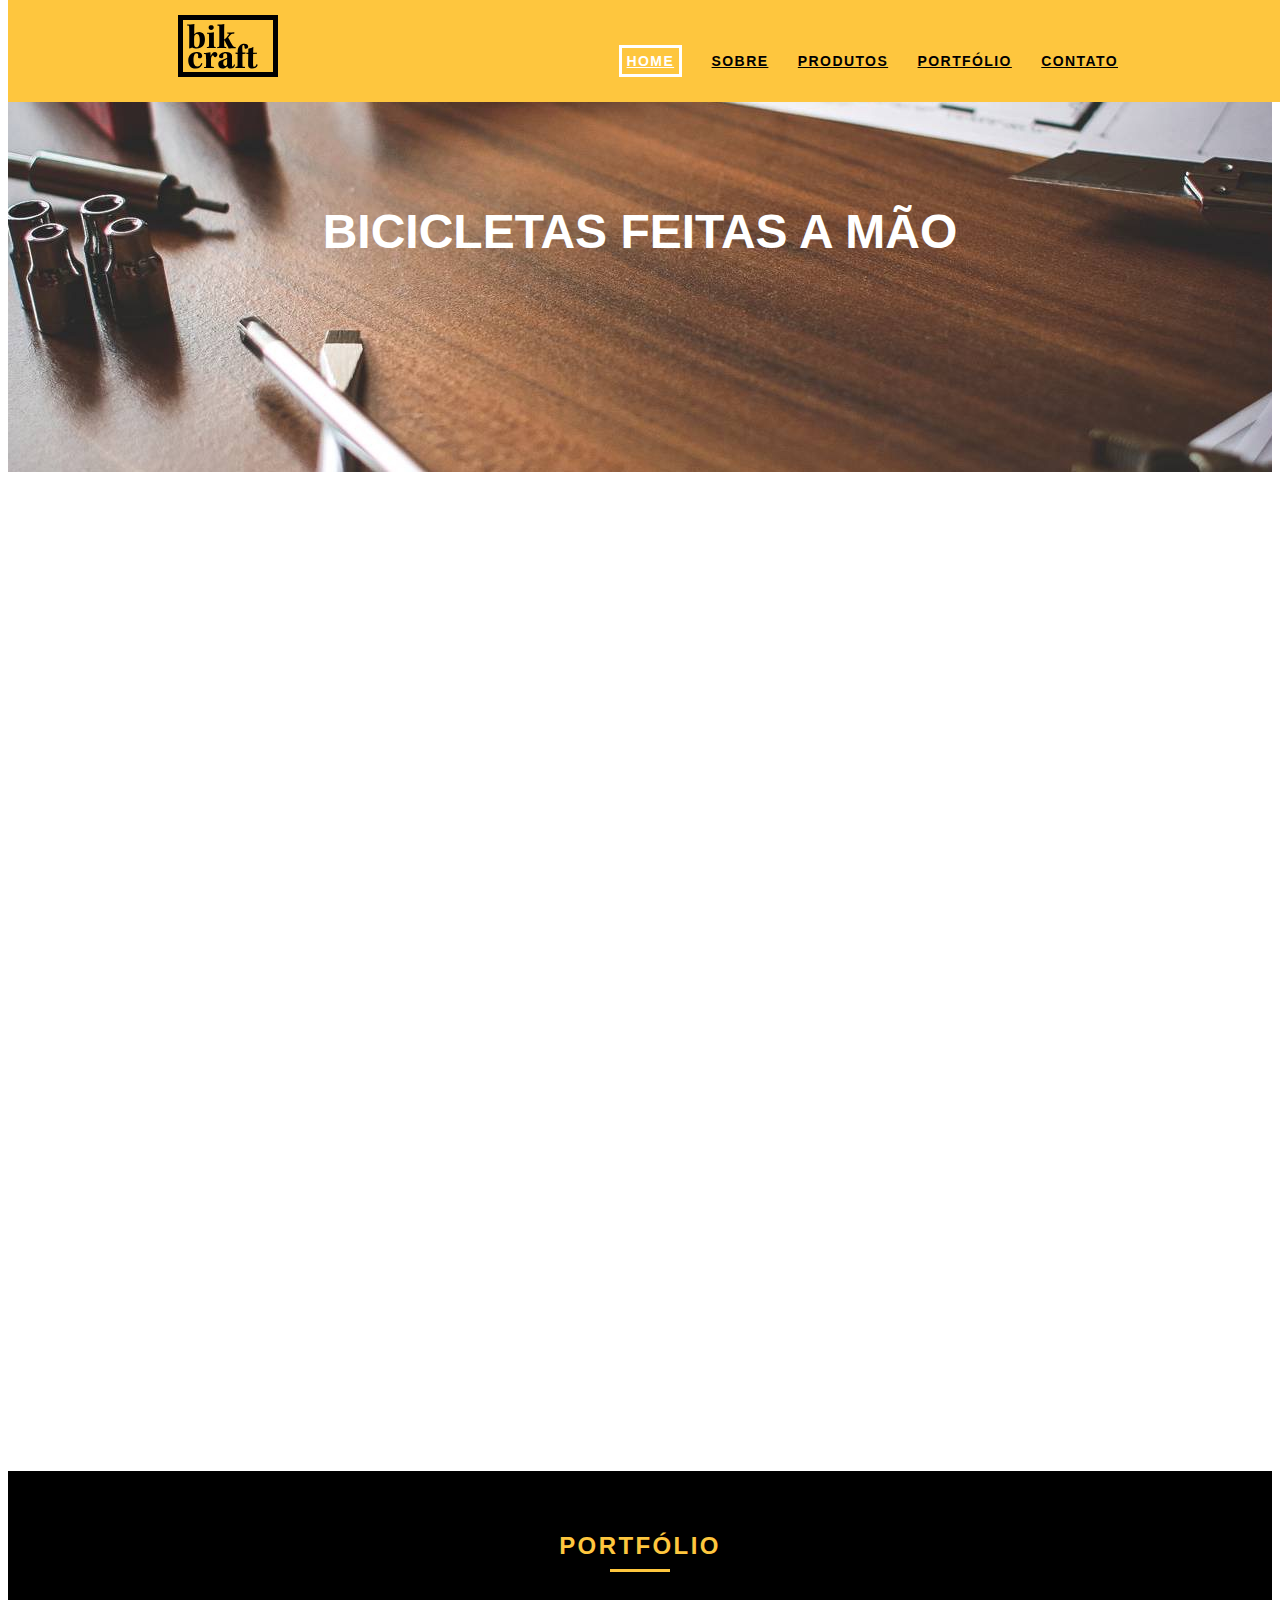
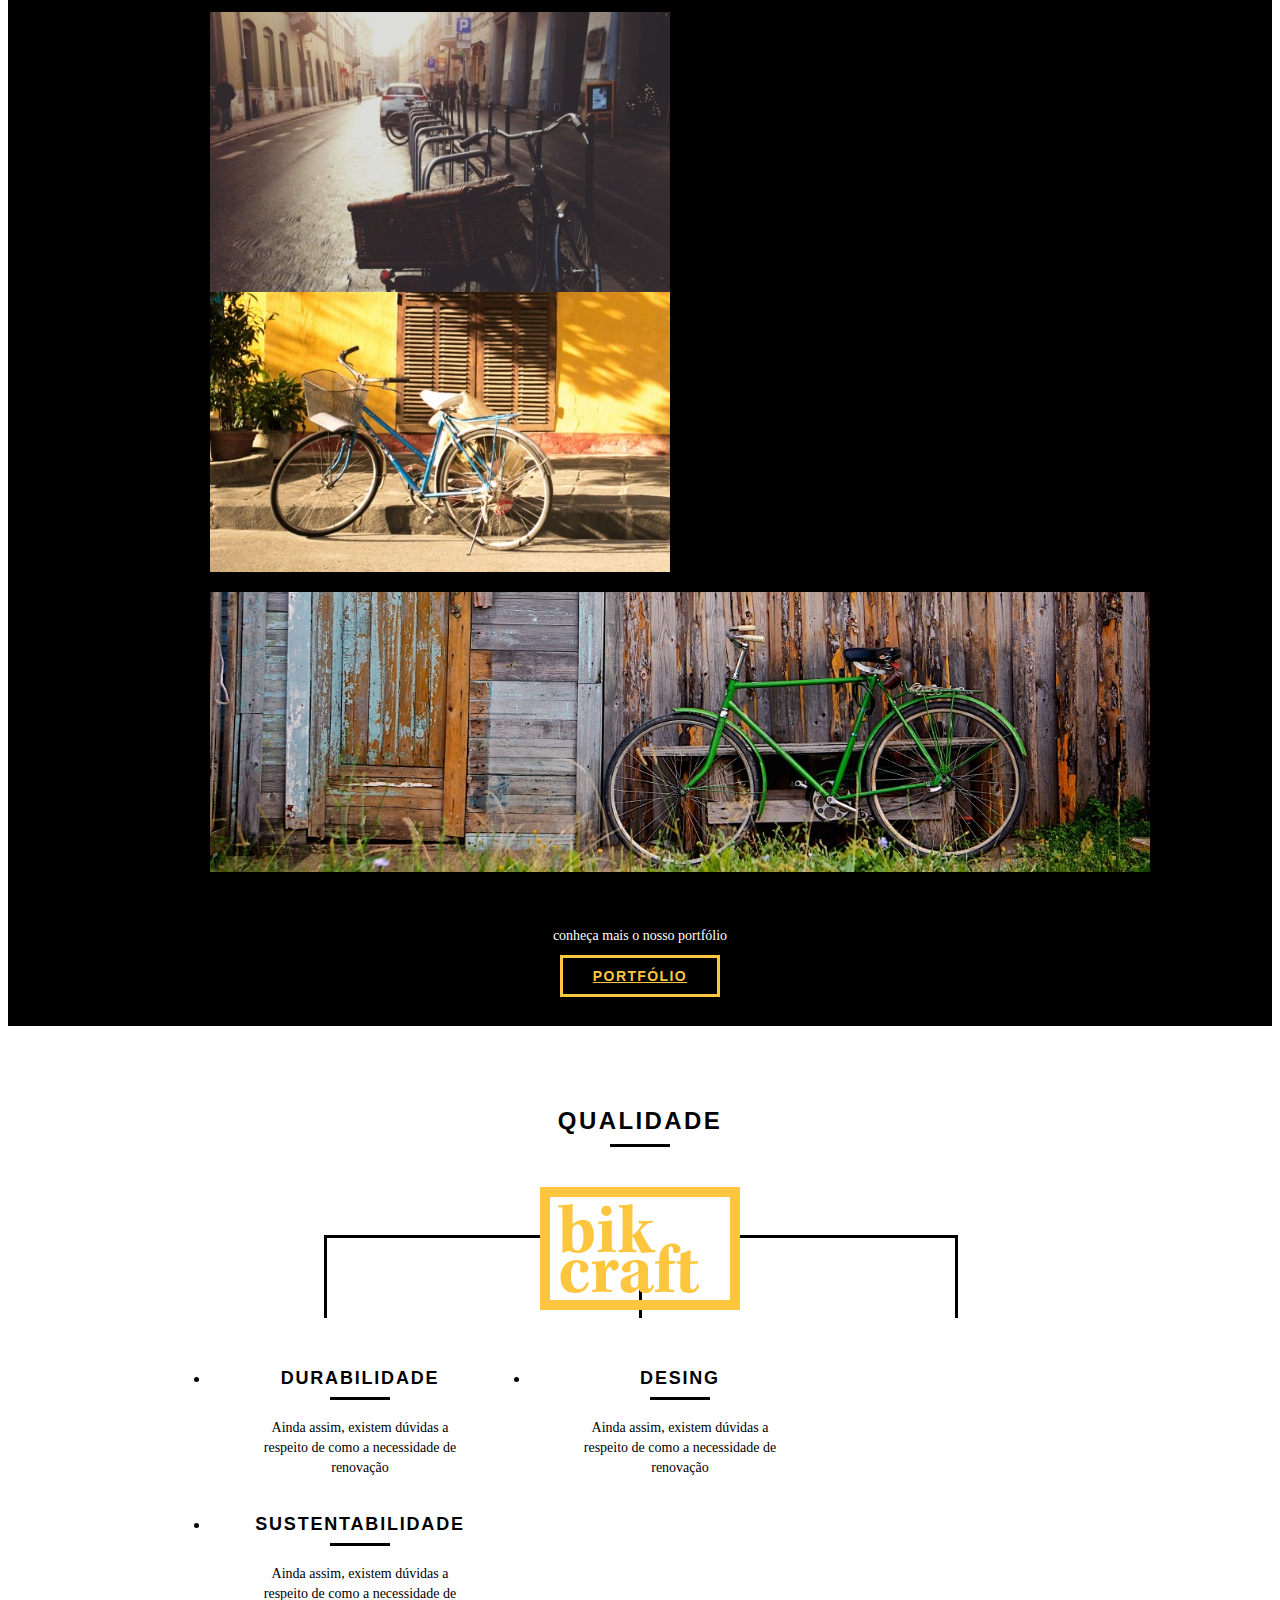
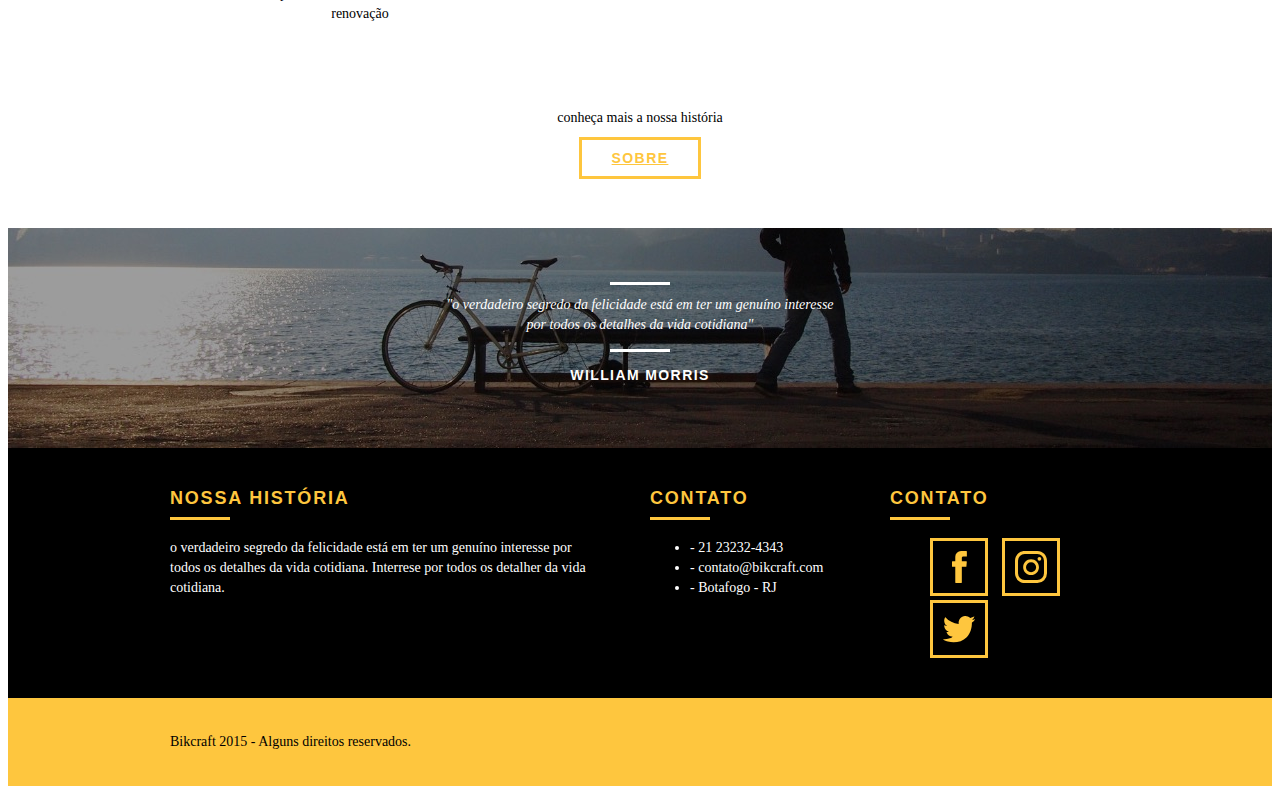
==== commit c6e1c6a8: "Adicionando Animação com JS" ====
--- a/webBikcraft/index.html
+++ b/webBikcraft/index.html
@@ -11,7 +11,11 @@
   <link rel="stylesheet" href="css/grid.css">
   <link rel="stylesheet" href="css/style.css">
   <link rel="stylesheet" href="css/responsivo.css">
-  
+
+   <!-- SCRIPTS-->
+    <script>
+      document.documentElement.classList.add("js");
+    </script>
 </head>
 <body>
 
@@ -36,19 +40,19 @@
   <!-- INTRODUCTION -->
   <section class="introduction">
     <div class="container">
-      <h1>Bicicletas Feitas a Mão</h1>
-      <blockquote class="quote-external">
+      <h1 data-anime="400" class="fadeInDown">Bicicletas Feitas a Mão</h1>
+      <blockquote data-anime="800"  class="fadeInDown quote-external">
         <p>
           "não tenha nada em sua casa que você nâo considere útil ou acredite ser bonito"
         </p>
         <cite>WILLIAM MORRIS</cite>
       </blockquote>
-      <a href="products.html" class="btn">Orçamento</a>
+      <a data-anime="1200"s href="products.html" class="btn">Orçamento</a>
     </div>
   </section>
 
    <!-- PRODUCTS -->
-  <section class="products container"> 
+  <section class="products container fadeInDown" data-anime="1600"> 
     <h2 class="subtitle">Produtos</h2>
     <ul class="products_list">
       
@@ -203,5 +207,8 @@
       </div>
     </div>
   </footer>
+
+  <script src="./js/simple-anime.js"></script>
+  <script src="./js/script.js"></script>
 </body>
 </html>--- a/webBikcraft/css/style.css
+++ b/webBikcraft/css/style.css
@@ -380,3 +380,73 @@
   background: #fec63e;
   padding: 20px 0;
 }
+
+
+/* JAVASCRIPT QUOTE*/
+.js [data-slide] {
+  position: relative;
+}
+
+.js [data-slide] > * {
+  position: absolute;
+  top: 0px;
+  opacity: 0;
+}
+
+.js [data-slide] > .active {
+  position: relative;
+  opacity: 1;
+  transition: opacity 500ms;
+  z-index: 1;
+}
+
+/* JAVASCRIPT PORTFOLIO*/
+.js [data-slide-nav] {
+  display: block;
+  text-align: center;
+  margin-top: 20px;
+}
+
+.js [data-slide-nav] button {
+  display: inline-block;
+  width: 12px;
+  height: 12px;
+  margin: 4px;
+  border: none;
+  padding: 0px;
+  border-radius: 6px;
+  text-indent: -99px;
+  overflow: hidden;
+  background: #1d1d1d;
+}
+
+.js [data-slide-nav] button.active {
+  background: #fec63e;
+}
+
+.js [data-anime] {
+  opacity: 0;
+}
+
+.js .fadeInDown {
+  transform: translate3d(0,-20px,0);
+}
+
+.js .fadeInUp {
+  transform: translate3d(0,20px,0);
+}
+
+.js .fadeInRight {
+  transform: translate3d(20px,0,0);
+}
+
+.js .fadeInLeft {
+  transform: translate3d(-20px,0,0);
+}
+
+.js .anime {
+  opacity: 1;
+  transform: none;
+  transition: transform .8s, opacity .8s;
+}
+
--- a/webBikcraft/css/responsivo.css
+++ b/webBikcraft/css/responsivo.css
@@ -1,7 +1,48 @@
 /* TABLETS STYLES */
 @media only screen and (min-width: 788px) and (max-width: 979px) {
 
-  
+  /* QUALITY */
+  .quality:after {
+    right: 66px;
+  }
+
+  .quality_list li {
+    padding: 0 10px;
+  }
+
+  /* FOOTER */
+  .footer_midias ul li a {
+    border: 3px solid #fec63e;
+    display: block;
+    padding: 6px;
+  }
+
+  .footer_midias ul li a img {
+    width: 26px;
+    height: 26px;
+  }
+
+  /* PRODUCT */
+  .products_item h2 {
+    top: -150px;
+    margin-bottom: -56px;
+  }
+
+  .products_icon {
+    padding: 41px 0;
+  }
+
+  .products_info p {
+    font-size: 14px;
+    line-height: 20px;
+    height: 122px;
+    padding: 20px 30px;
+  }
+
+  .products_info ul li {
+    width: 181px;
+    height: 49px;
+  }
 
 }
 
@@ -36,22 +77,89 @@
   .header_menu ul li  a.active_menu {
     border: 4px solid #fff;
     border-radius: 0px;
-    width: 140px;
     padding: 10px;
-    display: block;
-    float: left;
   }
 
   .header_menu ul li  a:hover {
     border-color: #fff;
   }
 
-
   /* INTRODUCTION */  
   .introduction {
     background: url("../img/bg-mobile.jpg") no-repeat center;
     background-size: cover;
     margin-top: 0px;
-    padding-top: 20px;
+    padding-top: 40px;
   }
+
+  .introduction  h1 {
+    font-size: 36px;
+  }
+
+  /* PRODUCTS */
+  .call-to-action {
+    padding-top: 10px;
+  }
+
+  /* INTRODUCTION-INTERNAL */
+  .introduction-internal {
+    margin-top: 0px;
+  }
+
+  /* ABOUT US */
+  .mission_about p {
+    font-size: 14px;
+    line-height: 20px;
+    padding-right: 0px;
+  }
+
+  .mission_about p ul li {
+    font-size: 14px;
+    line-height: 25px;
+  }
+
+  /* QUALiTY*/
+  .quality:after {
+    display: none;
+  }
+
+  /* PRODUCT */
+  .products_item h2 {
+    top: -100px;
+    margin-bottom: -68px;
+  }
+
+  .products_icon {
+    padding: 41px 0;
+  }
+
+  .products_info p {
+    font-size: 14px;
+    line-height: 20px;
+    height: auto;
+    padding: 20px 30px;
+  }
+
+  .products_info ul li {
+    width: 149px;
+    height: 49px;
+    font-size: 14px;
+    line-height: 20px;
+    padding-top: 14px;
+  }
+
+  /* BUDGET */
+  .form_budget {
+    padding-right: 0px;
+  }
+
+  .budget_data ul {
+    padding-right: 0px;
+  }
+
+  /* CONTACT */
+.form_contact {
+  padding-right: 0px;
+  margin-bottom: 40px;
+}
 }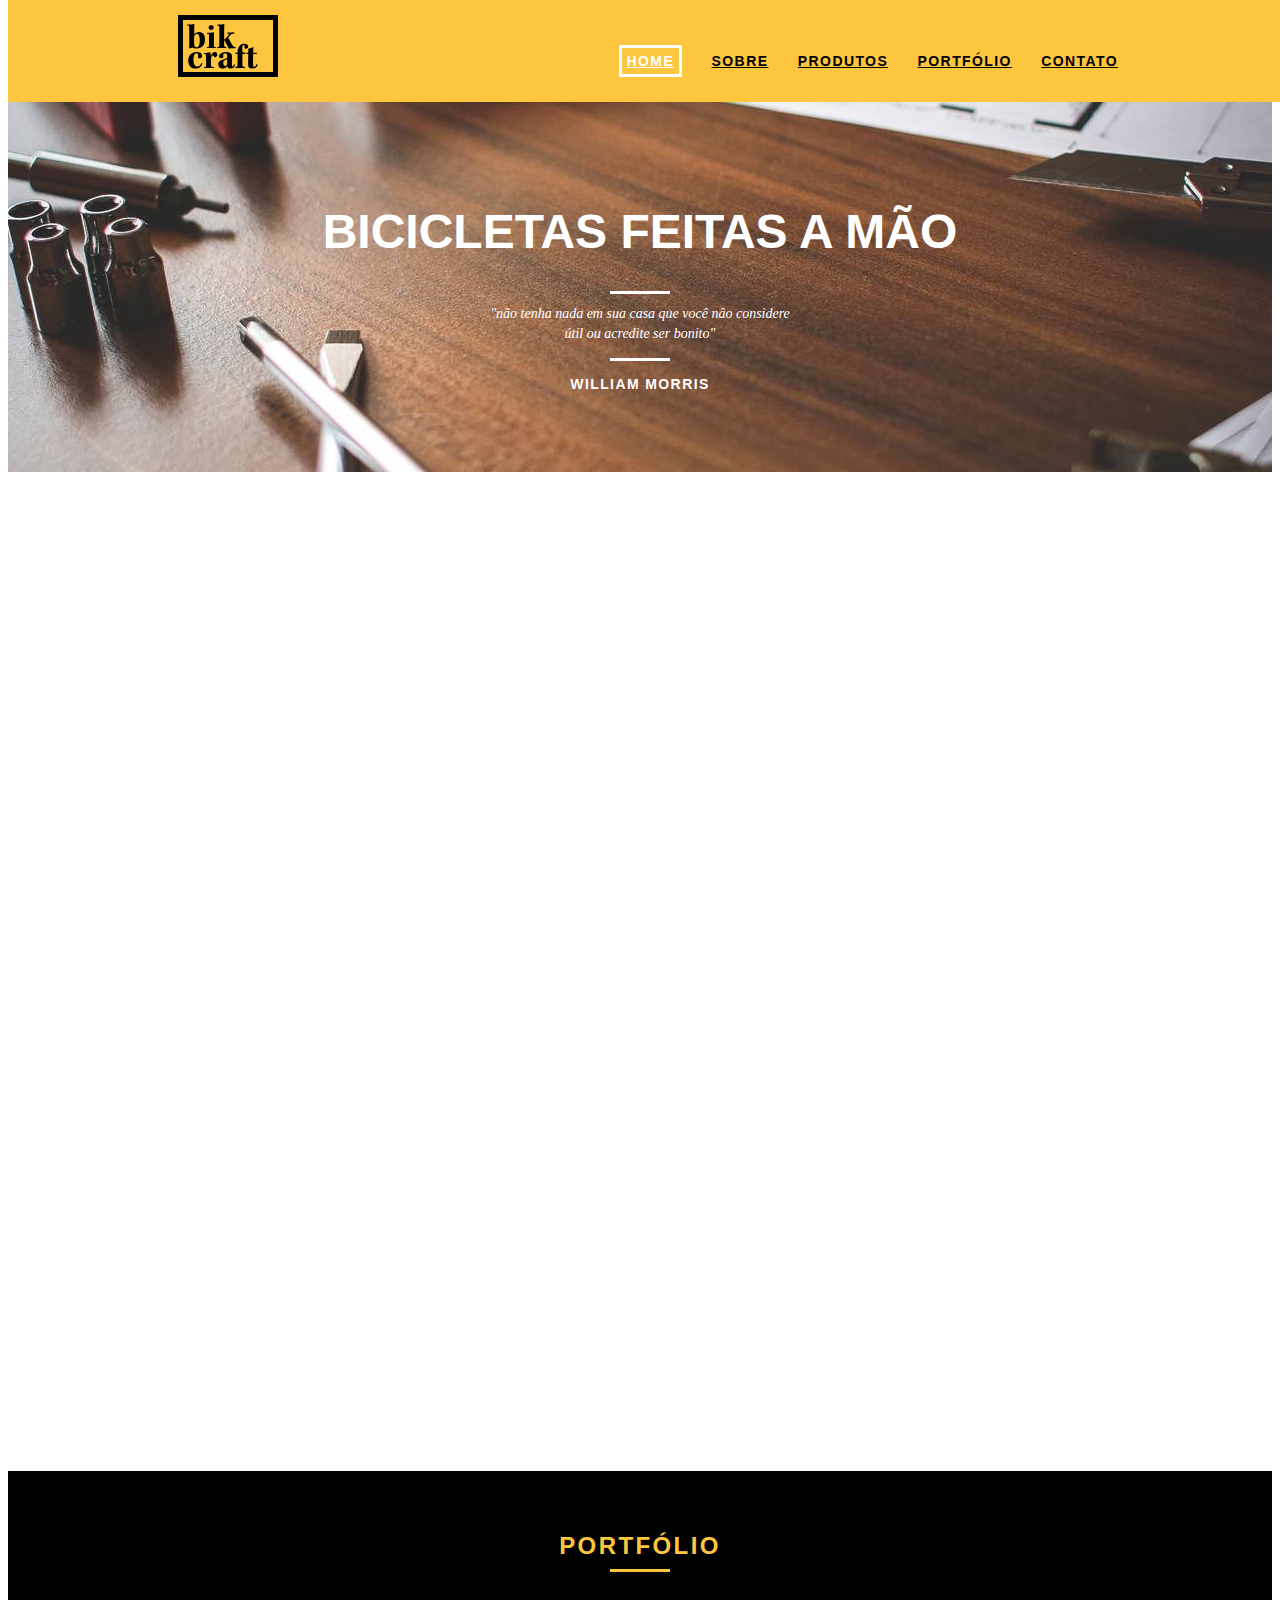
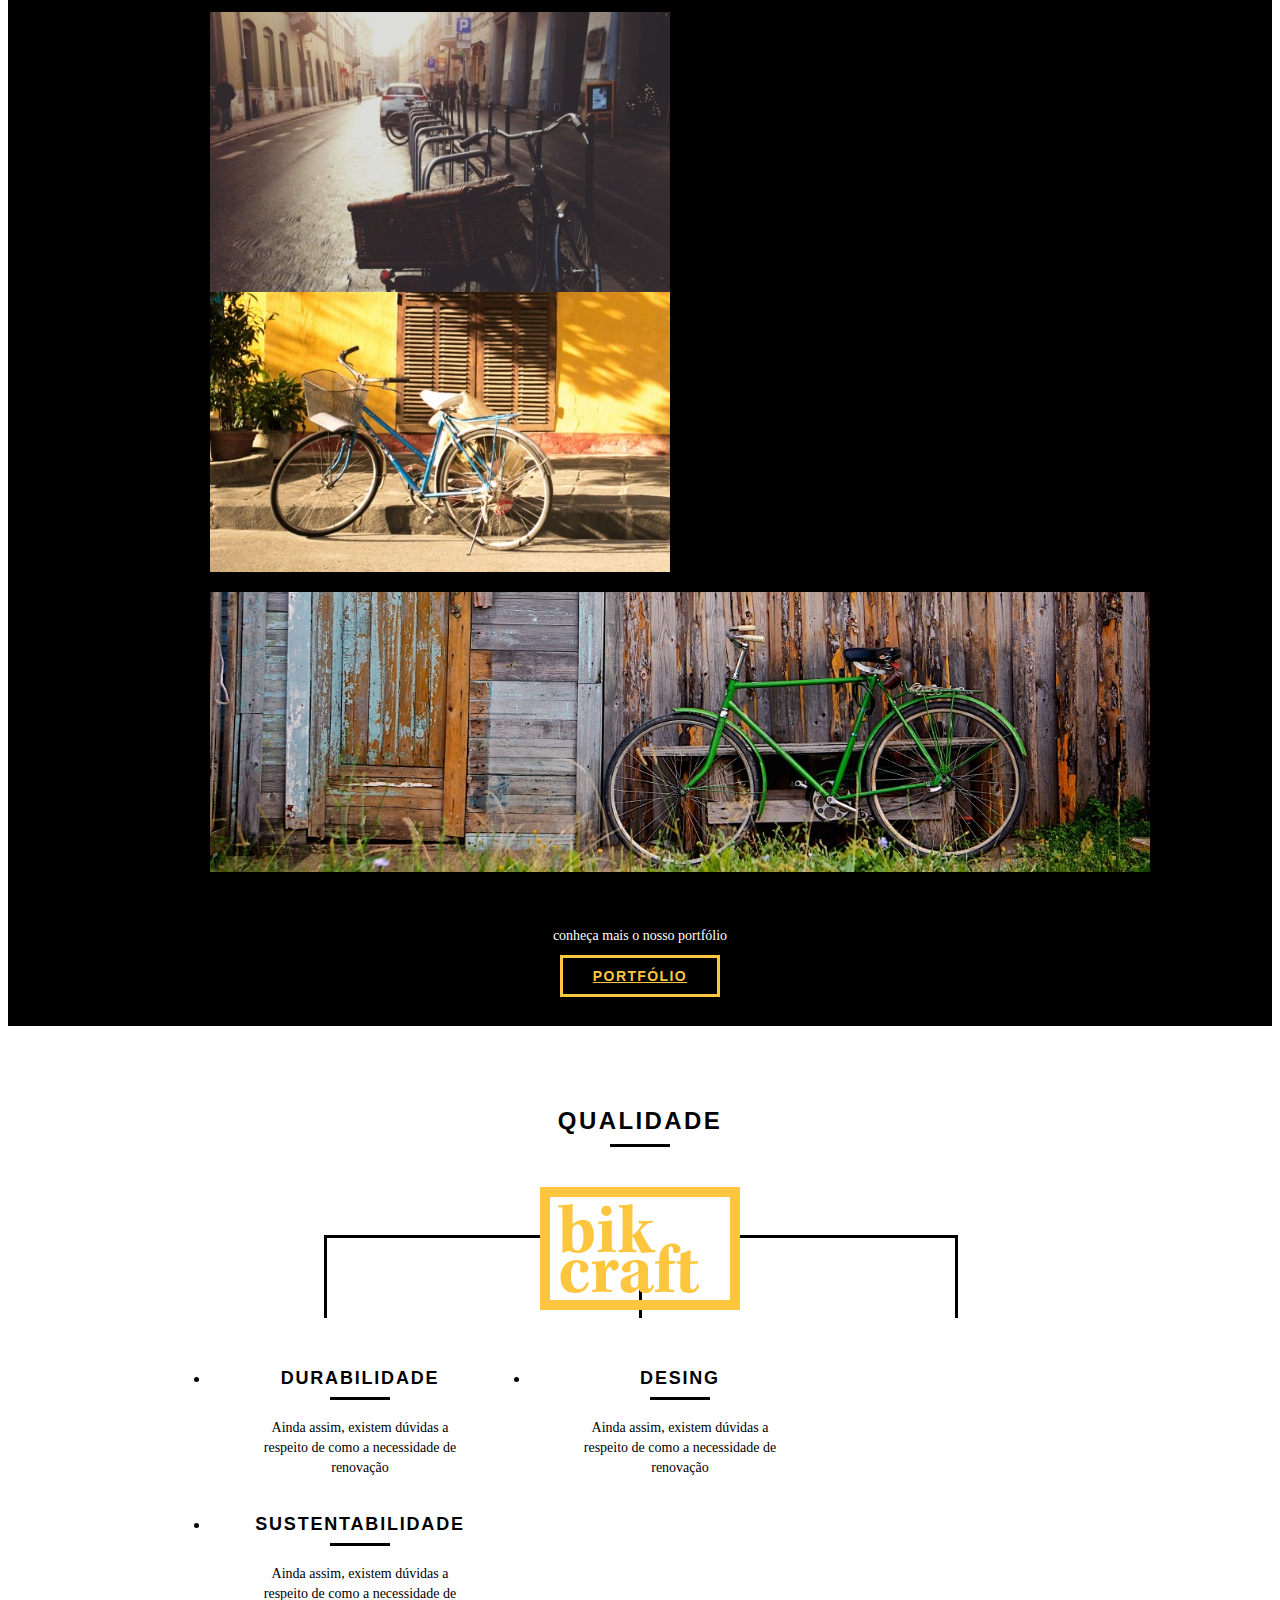
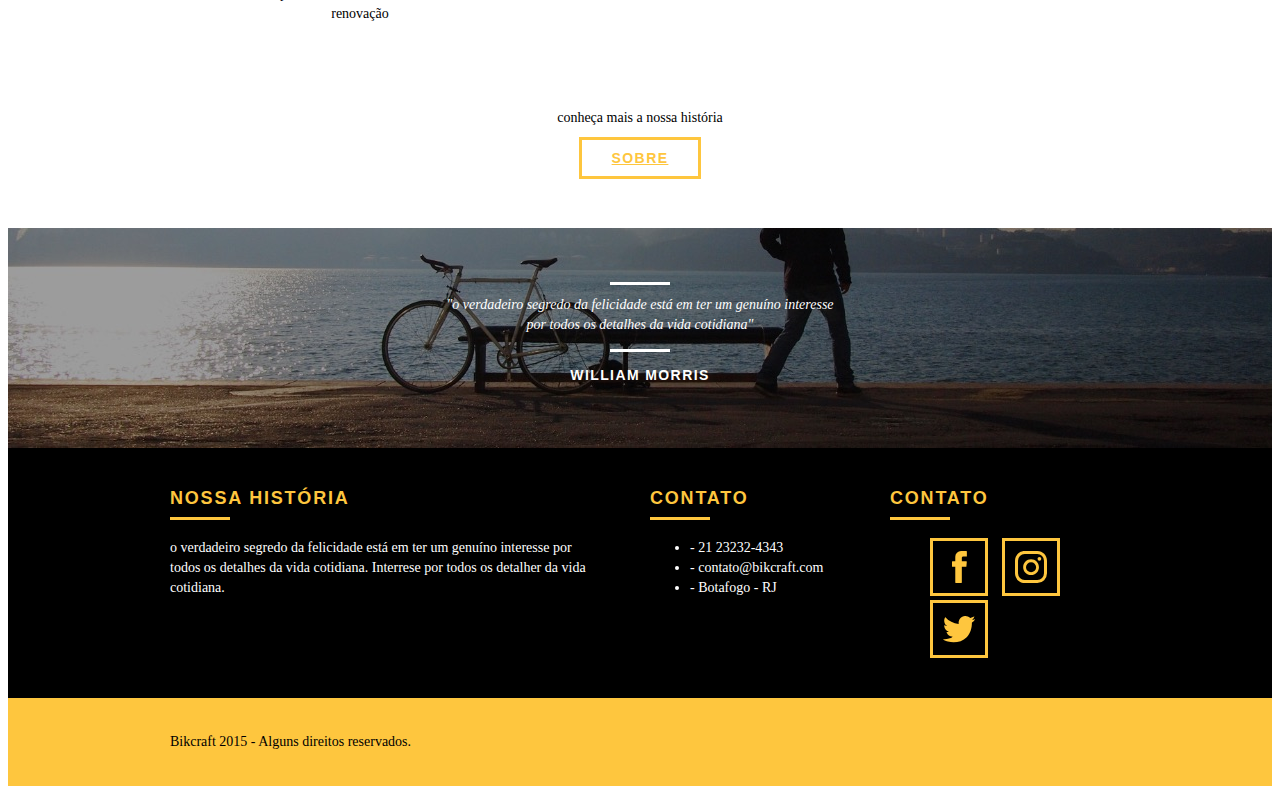
==== commit 2758eef1: "Melhorando o SEO e o HEAD" ====
--- a/webBikcraft/index.html
+++ b/webBikcraft/index.html
@@ -3,7 +3,16 @@
 <head>
   <meta charset="UTF-8">
   <meta name="viewport" content="width=device-width, initial-scale=1.0">
-  <title>Bikcraft - Home</title>
+  <title>Bikcraft - Bicicletas Personalizadas</title>
+
+  <!-- Tags de SEO-->
+  <meta name="description" content="Compre a sua bicicleta personalizada na Bikcraft. Possuímos modelos Passeio, Retrô e Esporte.">
+  <meta property="og:type" content="website"/>
+  <meta property="og:title" content="Bikcraft - Bicicletas Personalizadas"/>
+  <meta property="og:description" content="Compre a sua bicicleta personalizada na Bikcraft. Possuímos modelos Passeio, Retrô e Esporte."/>
+  <meta property="og:url" content="http://bikcraft.com"/>
+  <meta property="og:image" content="http://bikcraft.com/img/og-image.png"/>
+
 
   <!-- Estilos CSS-->
   <link rel="stylesheet" href="css/normalize.css">
@@ -11,6 +20,8 @@
   <link rel="stylesheet" href="css/grid.css">
   <link rel="stylesheet" href="css/style.css">
   <link rel="stylesheet" href="css/responsivo.css">
+
+  <link rel="shortcut icon" href="./img/favicon.ico">
 
    <!-- SCRIPTS-->
     <script>
